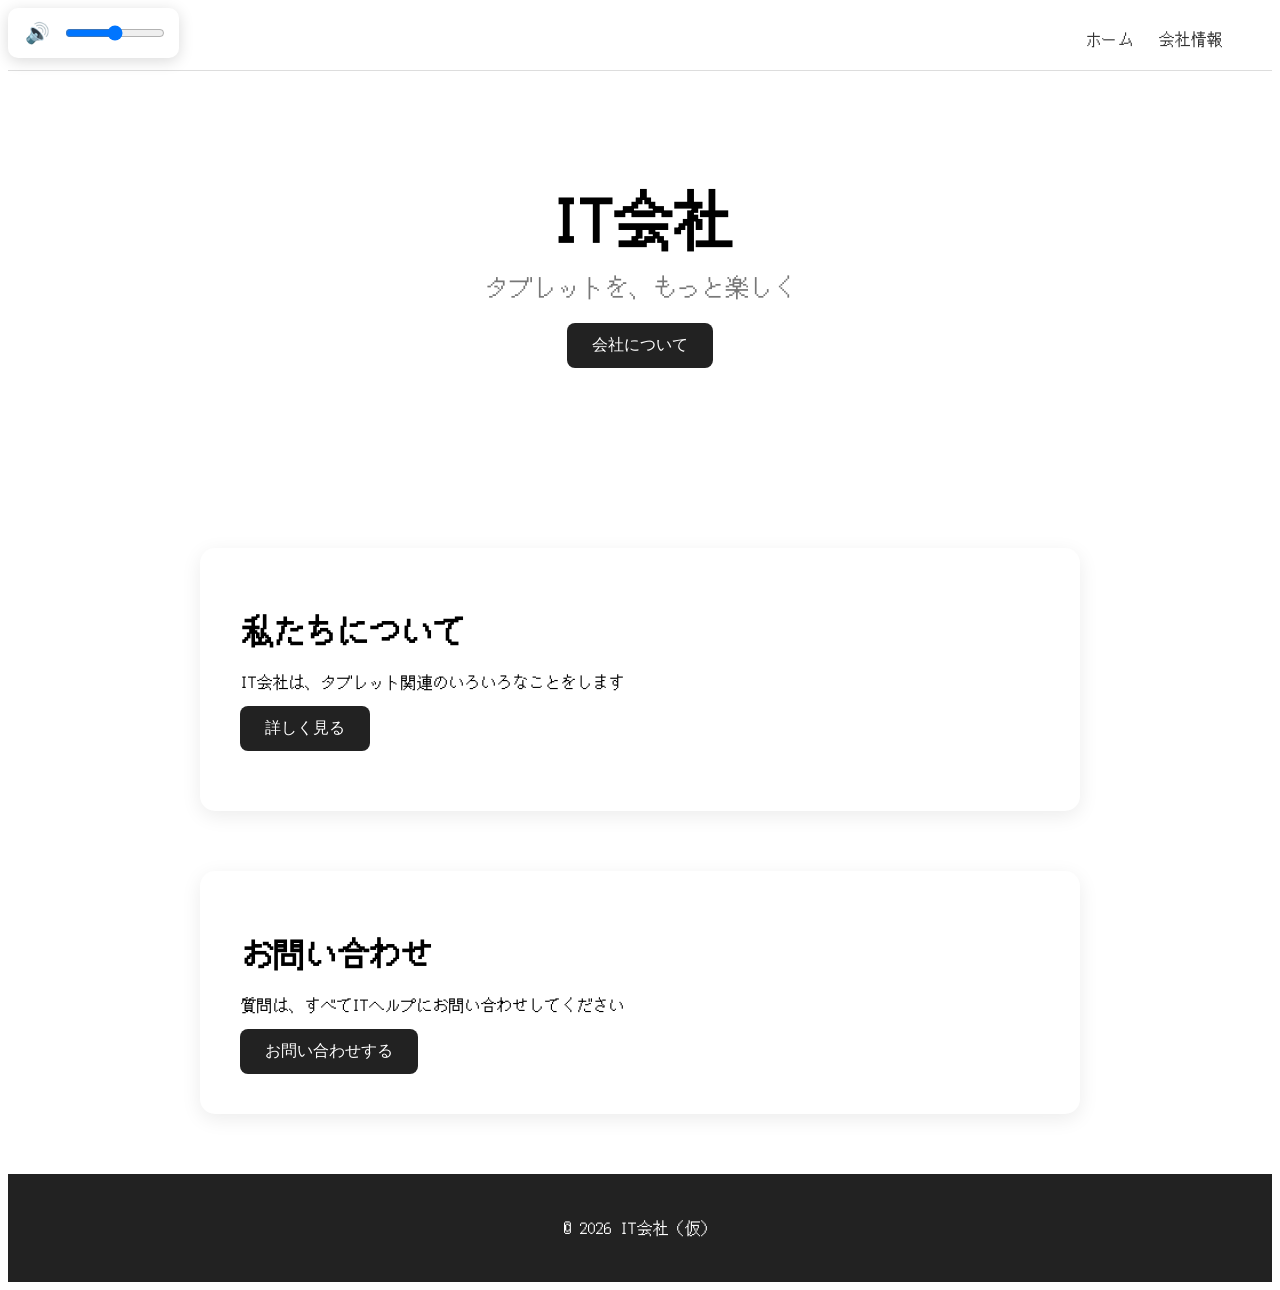
==== index.html @ ddf819b0 "Add files via upload" ====
<!DOCTYPE html>
<html lang="ja">

<head>
    <meta charset="UTF-8">
    <meta name="viewport" content="width=device-width, initial-scale=1.0">

    <title>IT会社</title>

    <link rel="stylesheet" href="style.css">
</head>
<!-- BGM -->
<audio id="bgm" loop>
    <source src="file/bgm.mp3" type="audio/mpeg">
</audio>

<!-- 音量コントロール -->
<div class="volume-control">
    <button id="volumeButton">🔊</button>

    <input
        type="range"
        id="volumeSlider"
        min="0"
        max="1"
        step="0.01"
        value="0.5"
    >
</div>
<body>

    <!-- ヘッダー -->
    <header>
        <div class="logo">
            IT会社
        </div>

        <nav>
            <a href="#home">ホーム</a>
            <a href="#about">会社情報</a>
        </nav>
    </header>

    <main>
        <section id="home" class="hero">

            <h1>IT会社</h1>

            <p>タブレットを、もっと楽しく</p>

            <button id="aboutButton">
                会社について
            </button>

        </section>


        <!-- 会社情報 -->
        <section id="about" class="about">

            <h2>私たちについて</h2>

            <p>
IT会社は、タブレット関連のいろいろなことをします
             
            </p>

            <button id="detailButton">
                詳しく見る
            </button>

            <p id="message"></p>

        </section>



        <section id="contact" class="contact">

            <h2>お問い合わせ</h2>

            <p>
		質問は、すべてITヘルプにお問い合わせしてください
            </p>

            <button id="contactButton">
                お問い合わせする
            </button>

        </section>

    </main>


    <!-- フッター -->
    <footer>
        <p>© 2026 IT会社（仮）</p>
    </footer>


    <script src="script.js"></script>

</body>

</html>
---- style.css ----
@font-face {
    font-family: "EggFont";
    src: url("file/font.ttf") format("truetype");
}

body {
    font-family: "EggFont";
}
/* ページ全体 */
/* 音量コントロール */
.volume-control {
    position: fixed;

padding: 0px 20px;

    display: flex;
    align-items: center;
    gap: 8px;

    background: white;

    padding: 8px 12px;

    border-radius: 10px;

    box-shadow: 0 3px 15px rgba(0, 0, 0, 0.15);

    z-index: 1000;
}

/* 音量ボタン */
#volumeButton {
    background: none;

    color: #333;

    padding: 5px;

    font-size: 20px;

    cursor: pointer;
}

/* 音量スライダー */
#volumeSlider {
    width: 100px;
    cursor: pointer;
}

/* ヘッダー */
header {
    display: flex;

    justify-content: space-between;
    align-items: center;

    padding: 20px 50px;

    background: white;

    border-bottom: 1px solid #ddd;
}


/* ロゴ */
.logo {
    font-size: 22px;
    font-weight: bold;
}


/* メニュー */
nav {
    display: flex;
    gap: 25px;
}


/* メニューのリンク */
nav a {
    color: #333;
    text-decoration: none;
}


/* マウスを乗せたとき */
nav a:hover {
    color: #888;
}


/* トップ部分 */
.hero {
    text-align: center;

    padding: 120px 20px;

    background: white;
}


/* 大きなタイトル */
.hero h1 {
    font-size: 60px;
    margin: 0;
}


/* キャッチコピー */
.hero p {
    font-size: 24px;
    color: #777;
}


/* セクション */
.about,
.contact {
    max-width: 800px;

    margin: 60px auto;

    padding: 40px;

    background: white;

    border-radius: 15px;

    box-shadow: 0 5px 20px rgba(0, 0, 0, 0.08);
}


/* 見出し */
h2 {
    font-size: 32px;
}


/* ボタン */
button {
    padding: 12px 25px;

    border: none;

    border-radius: 8px;

    background: #222;

    color: white;

    font-size: 16px;

    cursor: pointer;

    transition: 0.2s;
}


/* ボタンにマウスを乗せる */
button:hover {
    background: #555;

    transform: translateY(-2px);
}


/* JSから表示するメッセージ */
#message {
    margin-top: 20px;

    font-weight: bold;
}


/* フッター */
footer {
    text-align: center;

    padding: 30px;

    background: #222;

    color: white;
}
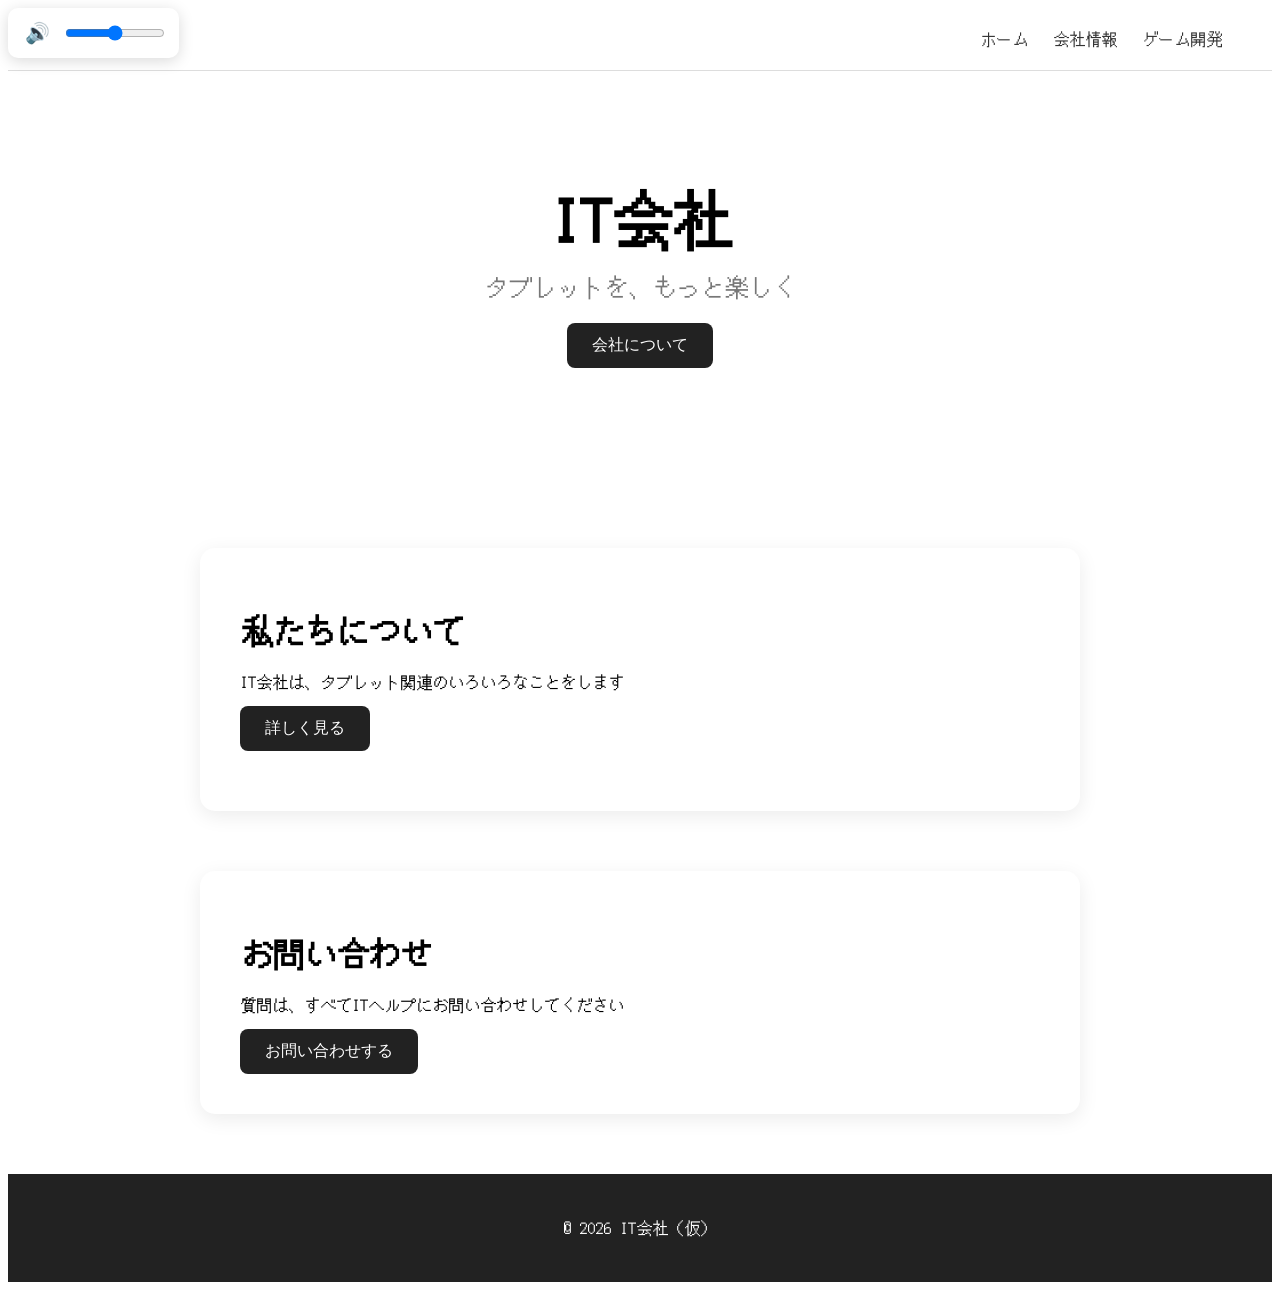
==== commit 6921f2fc: "Add files via upload" ====
--- a/index.html
+++ b/index.html
@@ -38,6 +38,8 @@
         <nav>
             <a href="#home">ホーム</a>
             <a href="#about">会社情報</a>
+<a href="game.html">ゲーム開発</a>
+
         </nav>
     </header>
 
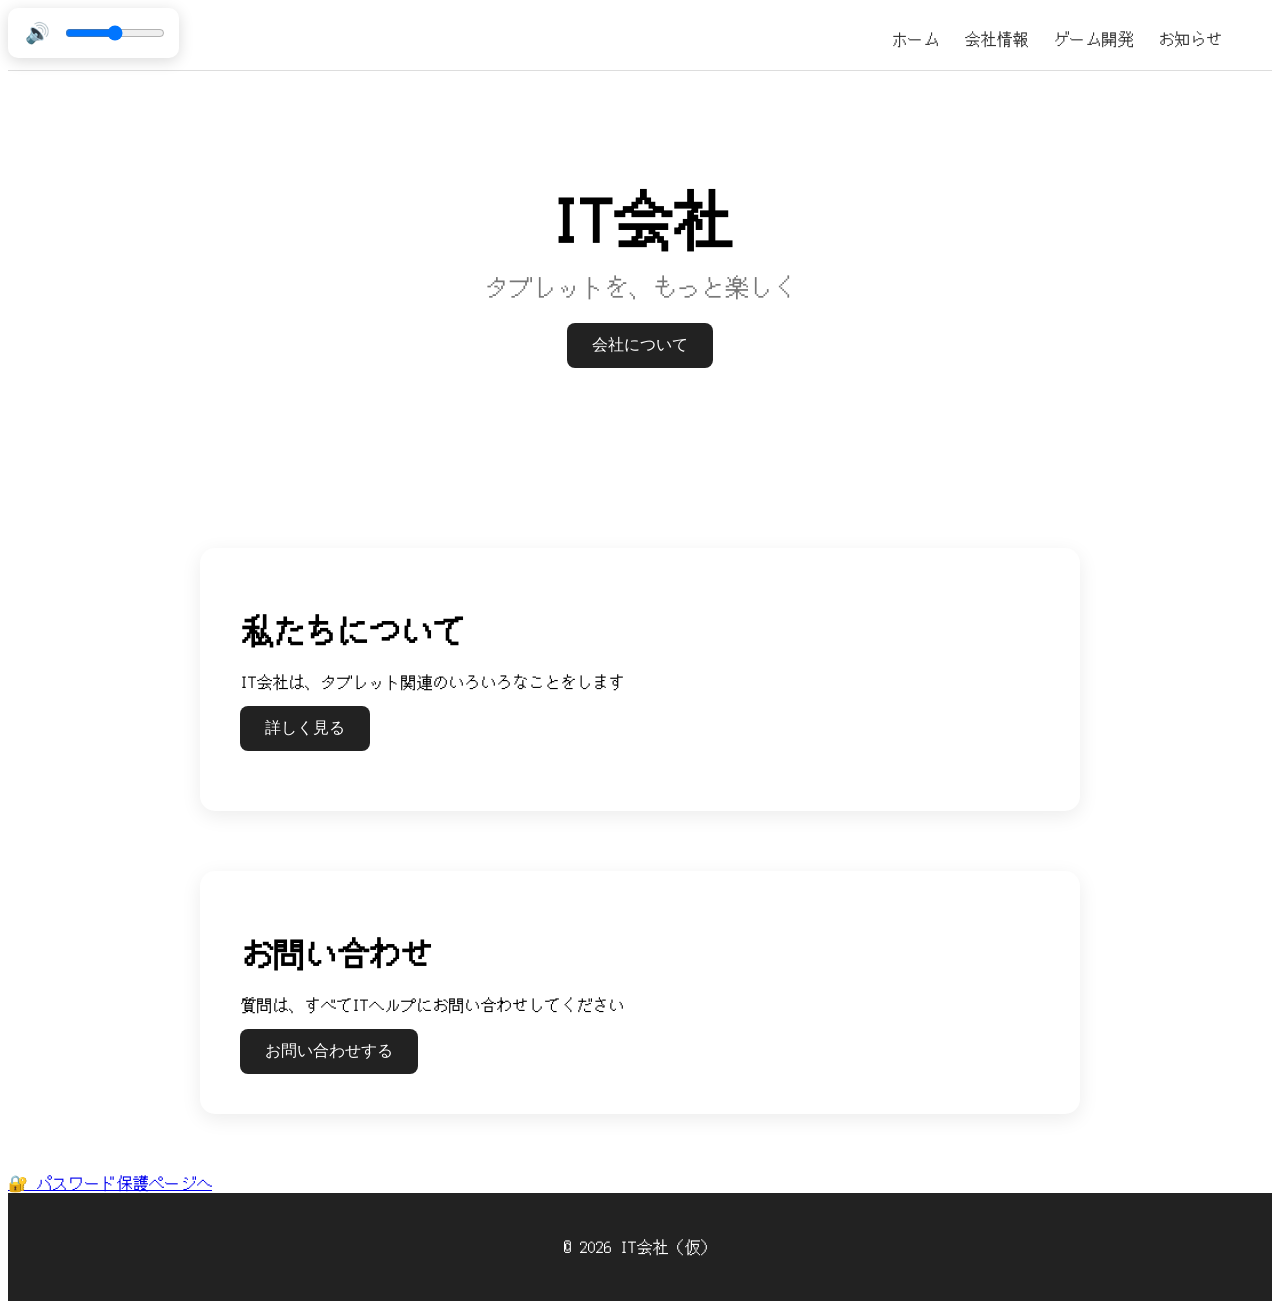
==== commit 6bb2eebc: "Update index.html" ====
--- a/index.html
+++ b/index.html
@@ -39,6 +39,7 @@
             <a href="#home">ホーム</a>
             <a href="#about">会社情報</a>
 <a href="game.html">ゲーム開発</a>
+<a href="news.html">お知らせ</a>
 
         </nav>
     </header>
@@ -92,7 +93,9 @@
         </section>
 
     </main>
-
+<a href="WORKERのURL">
+    🔐 パスワード保護ページへ
+</a>
 
     <!-- フッター -->
     <footer>
@@ -104,4 +107,4 @@
 
 </body>
 
-</html>+</html>
--- a/style.css
+++ b/style.css
@@ -1,3 +1,4 @@
+
 @font-face {
     font-family: "EggFont";
     src: url("file/font.ttf") format("truetype");
@@ -169,6 +170,14 @@
     margin-top: 20px;
 
     font-weight: bold;
+    
+}
+.game-character {
+    display: block;
+    width: 400px;
+    height: auto;
+    image-rendering: pixelated;
+    image-rendering: crisp-edges;
 }
 
 
@@ -181,4 +190,15 @@
     background: #222;
 
     color: white;
-}+}
+.game-character {
+    display: block;
+    max-width: 400px;
+    width: 100%;
+    height: auto;
+    margin: 0 auto 20px;
+
+    /* ドット絵用：アンチエイリアシングを無効化 */
+    image-rendering: pixelated;
+    image-rendering: crisp-edges;
+}
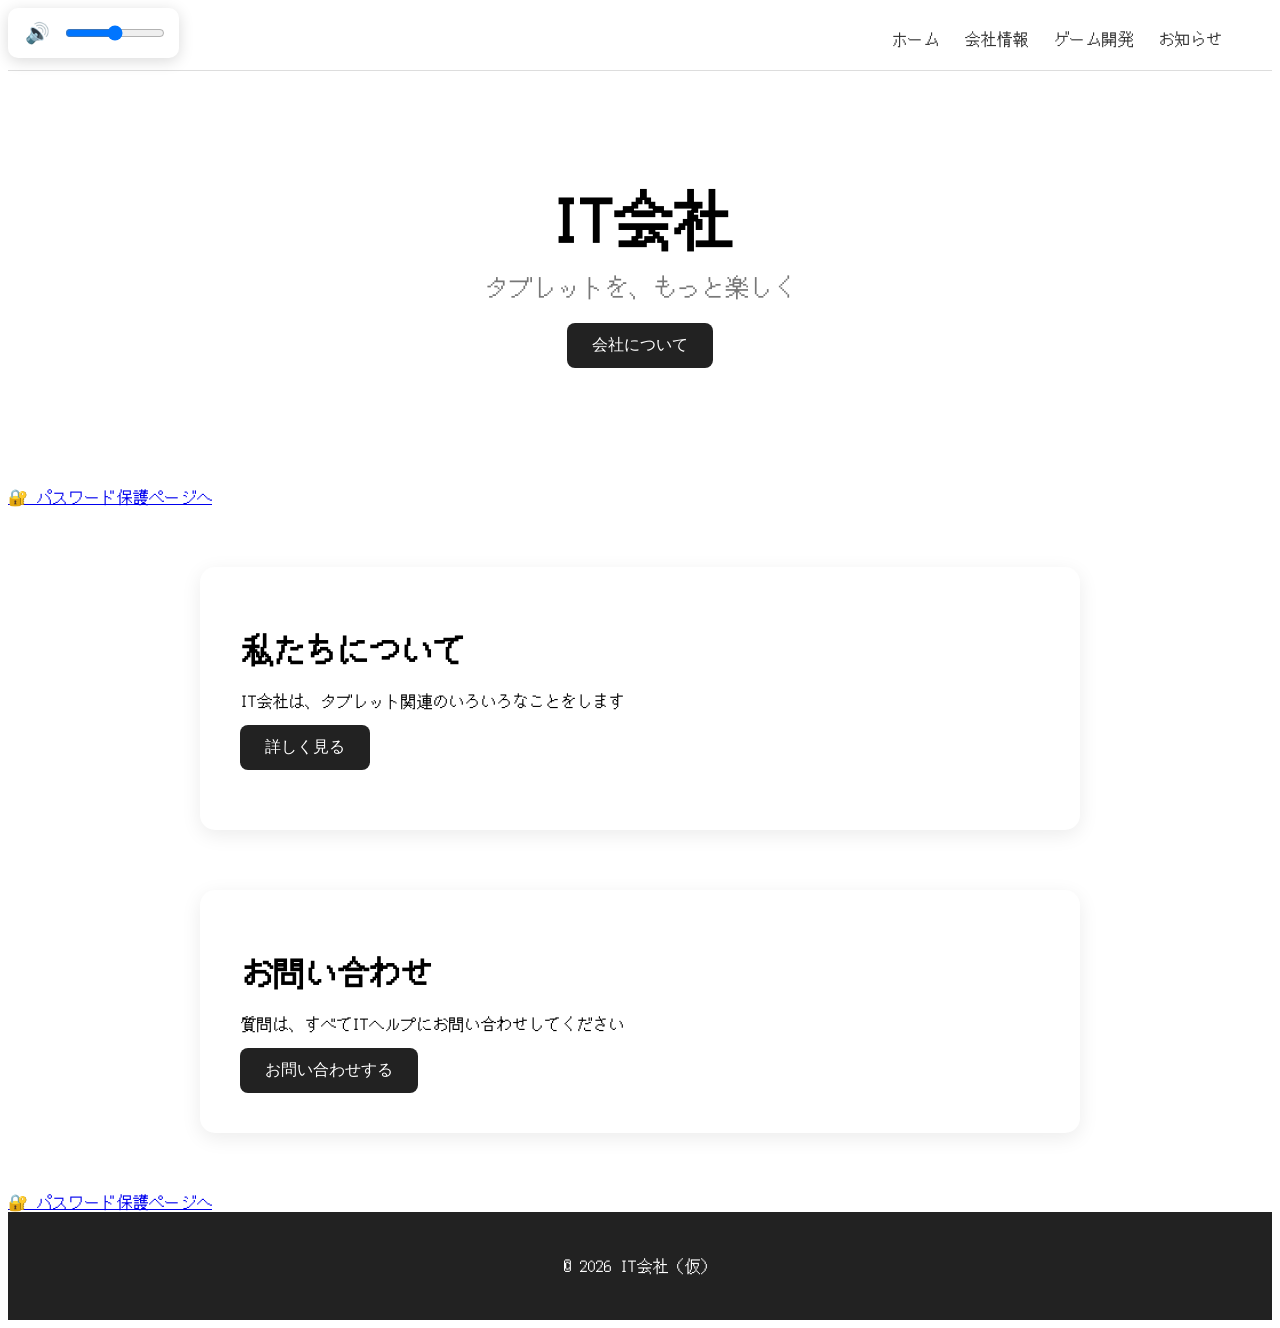
==== commit a395d0a6: "Update index.html" ====
--- a/index.html
+++ b/index.html
@@ -56,7 +56,9 @@
             </button>
 
         </section>
-
+<a href="WORKERのURL">
+    🔐 パスワード保護ページへ
+</a>
 
         <!-- 会社情報 -->
         <section id="about" class="about">
